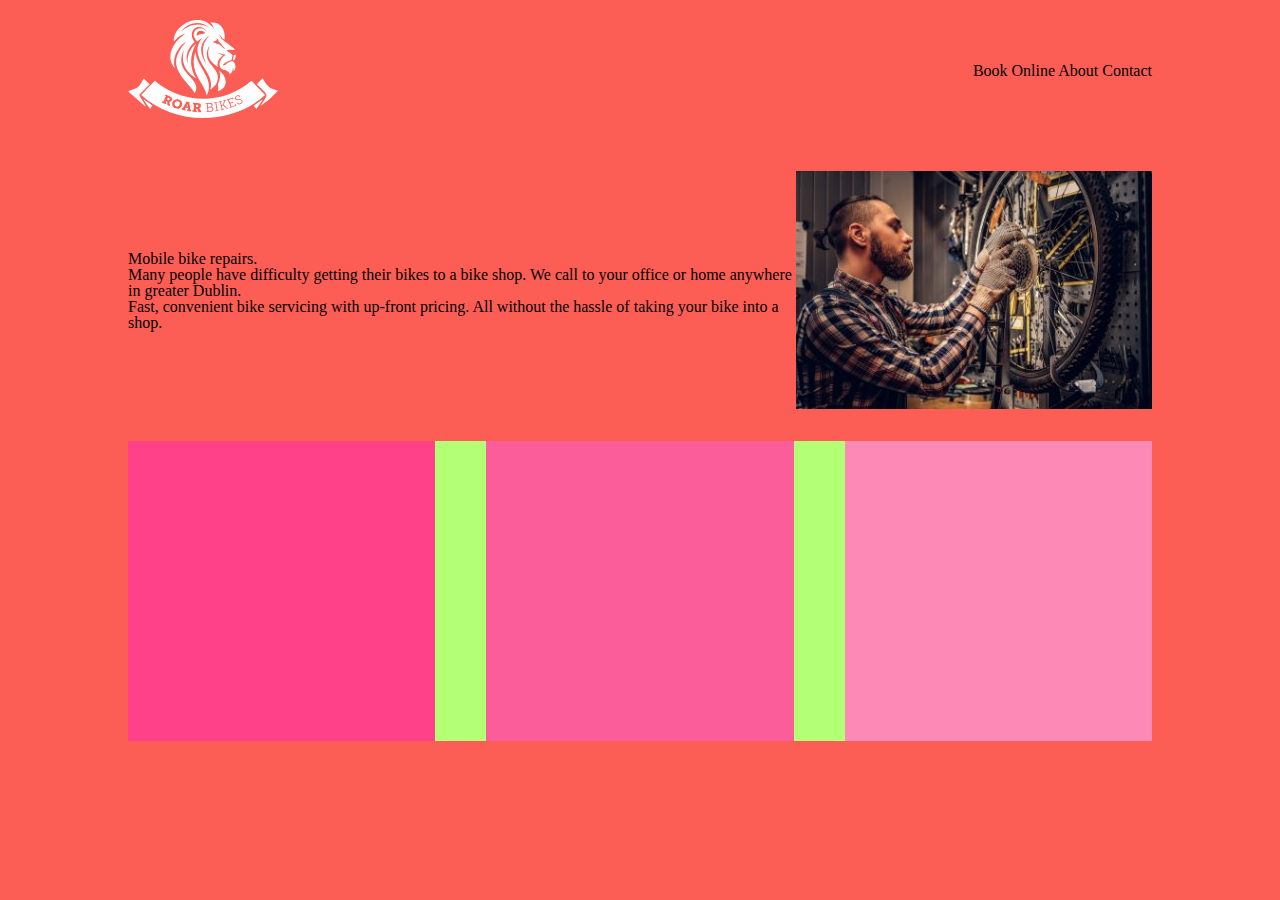
==== Bike_Repair_Website/index.html @ 1d79e286 "Made edits to the header" ====
<!DOCTYPE html>
<html lang="en">
<head>
    <meta charset="UTF-8">
    <meta http-equiv="X-UA-Compatible" content="IE=edge">
    <meta name="viewport" content="width=device-width, initial-scale=1.0">
    <title>Roar Cycle - Bike Repairs in Dublin</title>
    <link rel="stylesheet" href="css-reset.css">
    <link rel="stylesheet" href="style.css">
    
</head>
<body>
    <div class="container">
        <header>
            <div class="logo">
                <img src="images/logo-roar-bikes.svg" alt="Logo for Bike Repair Shop Roar Bikes">
            </div>

            <nav>
                <p>Book Online     About     Contact</p>
            </nav>
        </header>
        <main>
            <div class="herobox1">
                <h1>Mobile bike repairs.</h1>
                <p>Many people have difficulty getting their bikes to a bike shop. We call to your office or home anywhere in greater Dublin.</p>
                <p> Fast, convenient bike servicing with up-front pricing. All without the hassle of taking your bike into a shop.</p>
                    
            </div>
            <div class="herobox2">
                <img src="images/image-bike-repair-service.jpg" alt="person servicing a bike in Dublin">
            </div>
        </main>
        <div class="cards">
            <div class="card1"></div>
            <div class="card2"></div>
            <div class="card3"></div>
        </div>
    </div>
</body>
</html>
---- Bike_Repair_Website/style.css ----
body{
    background-color: #fc5e55;
}
.container{
    width: 1024px;
    min-height: 300px;
    margin-left: auto;
    margin-right: auto;
}

header{
    padding-top: 20px;
    padding-bottom: 20px;
    display: flex;
    justify-content: space-between;
    align-items: center;
}

nav{

}

main{
    min-height: 300px;
    display: flex;
    align-items: center;
}

.cards{
    background-color: rgb(179, 255, 117);
    min-height: 300px;
    display: flex;
    justify-content: space-between;
}

.card1{
    background-color: rgb(255, 65, 138);
    min-height: 300px;
    width: 30%;
}

.card2{
    background-color: rgb(250, 93, 153);
    min-height: 300px;
    width: 30%;
}

.card3{
    background-color: rgb(253, 137, 182);
    min-height: 300px;
    width: 30%;
}

.herobox1 {
    flex: 2;
}

.herobox2 {
    flex: 1;
}
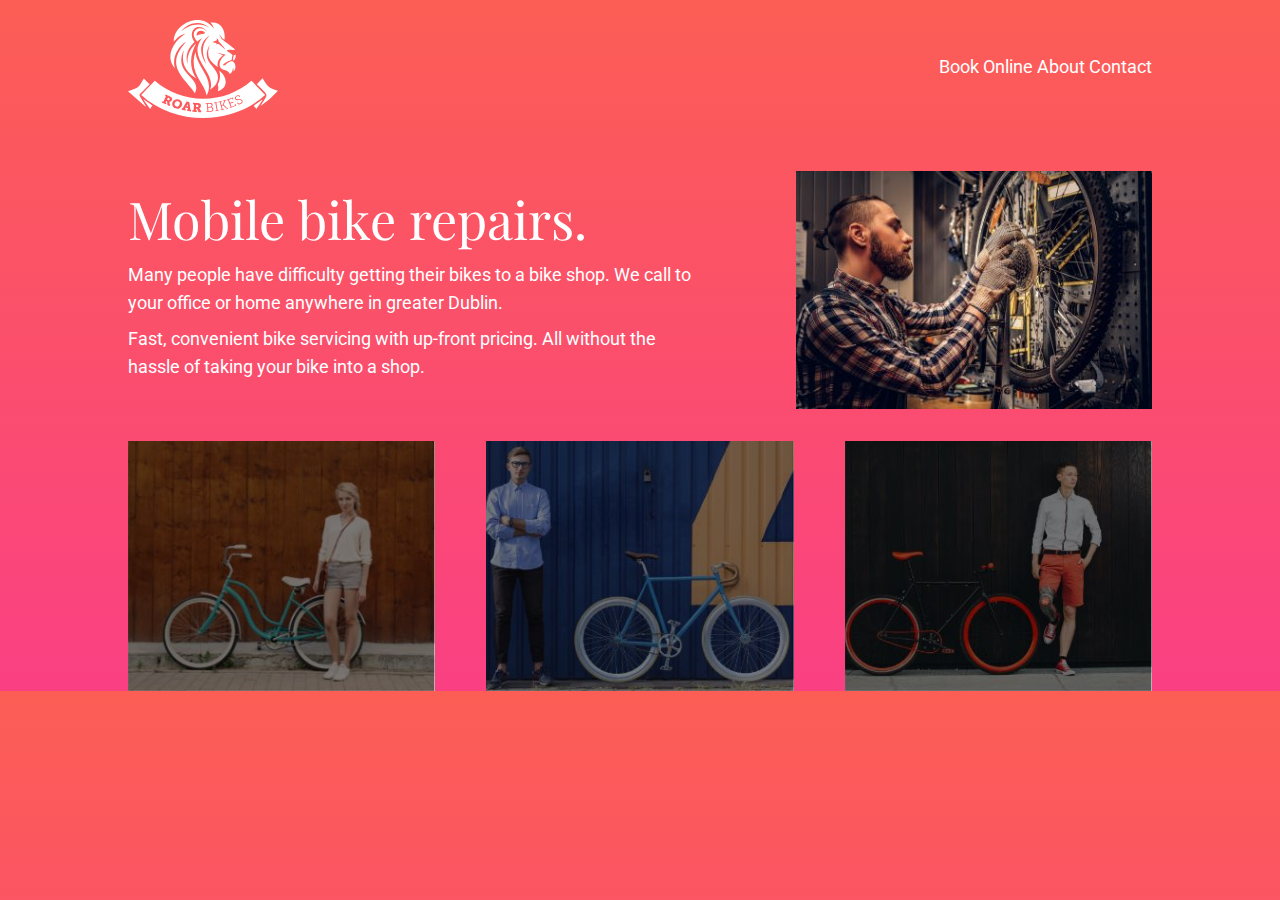
==== commit 4016cbff: "Addition of card photos" ====
--- a/Bike_Repair_Website/index.html
+++ b/Bike_Repair_Website/index.html
@@ -7,6 +7,9 @@
     <title>Roar Cycle - Bike Repairs in Dublin</title>
     <link rel="stylesheet" href="css-reset.css">
     <link rel="stylesheet" href="style.css">
+    <link rel="preconnect" href="https://fonts.googleapis.com">
+    <link rel="preconnect" href="https://fonts.gstatic.com" crossorigin>
+    <link href="https://fonts.googleapis.com/css2?family=Playfair+Display&family=Roboto:wght@300;700&display=swap" rel="stylesheet"> 
     
 </head>
 <body>
--- a/Bike_Repair_Website/style.css
+++ b/Bike_Repair_Website/style.css
@@ -1,6 +1,9 @@
 
 body{
-    background-color: #fc5e55;
+    background-image: linear-gradient(#FC5E55 , #FA4083);
+    font-family: 'Roboto', sans-serif;
+    color: white;
+    font-size: 1.125rem;
 }
 .container{
     width: 1024px;
@@ -17,9 +20,6 @@
     align-items: center;
 }
 
-nav{
-
-}
 
 main{
     min-height: 300px;
@@ -28,34 +28,50 @@
 }
 
 .cards{
-    background-color: rgb(179, 255, 117);
-    min-height: 300px;
     display: flex;
     justify-content: space-between;
 }
 
 .card1{
-    background-color: rgb(255, 65, 138);
-    min-height: 300px;
+    background-image: url(images/image-background-card1.jpg);
+    background-size: cover;
+    background-position: bottom;
+    min-height: 250px;
     width: 30%;
 }
 
 .card2{
-    background-color: rgb(250, 93, 153);
-    min-height: 300px;
+    background-image: url(images/image-background-card2.jpg);
+    background-size: cover;
+    background-position: bottom;
+    min-height: 250px;
     width: 30%;
 }
 
 .card3{
-    background-color: rgb(253, 137, 182);
-    min-height: 300px;
+    background-image: url(images/image-background-card3.jpg);
+    background-size: cover;
+    background-position: bottom;
+    min-height: 250px;
     width: 30%;
 }
 
 .herobox1 {
     flex: 2;
+    padding-right: 100px;
 }
 
 .herobox2 {
     flex: 1;
+}
+
+h1{
+    font-size: 3.25rem;
+    font-family: 'Playfair Display', serif;
+    margin-bottom: 1rem;
+}
+
+p {
+    line-height: 1.75rem;
+    margin-bottom: 0.5rem;
 }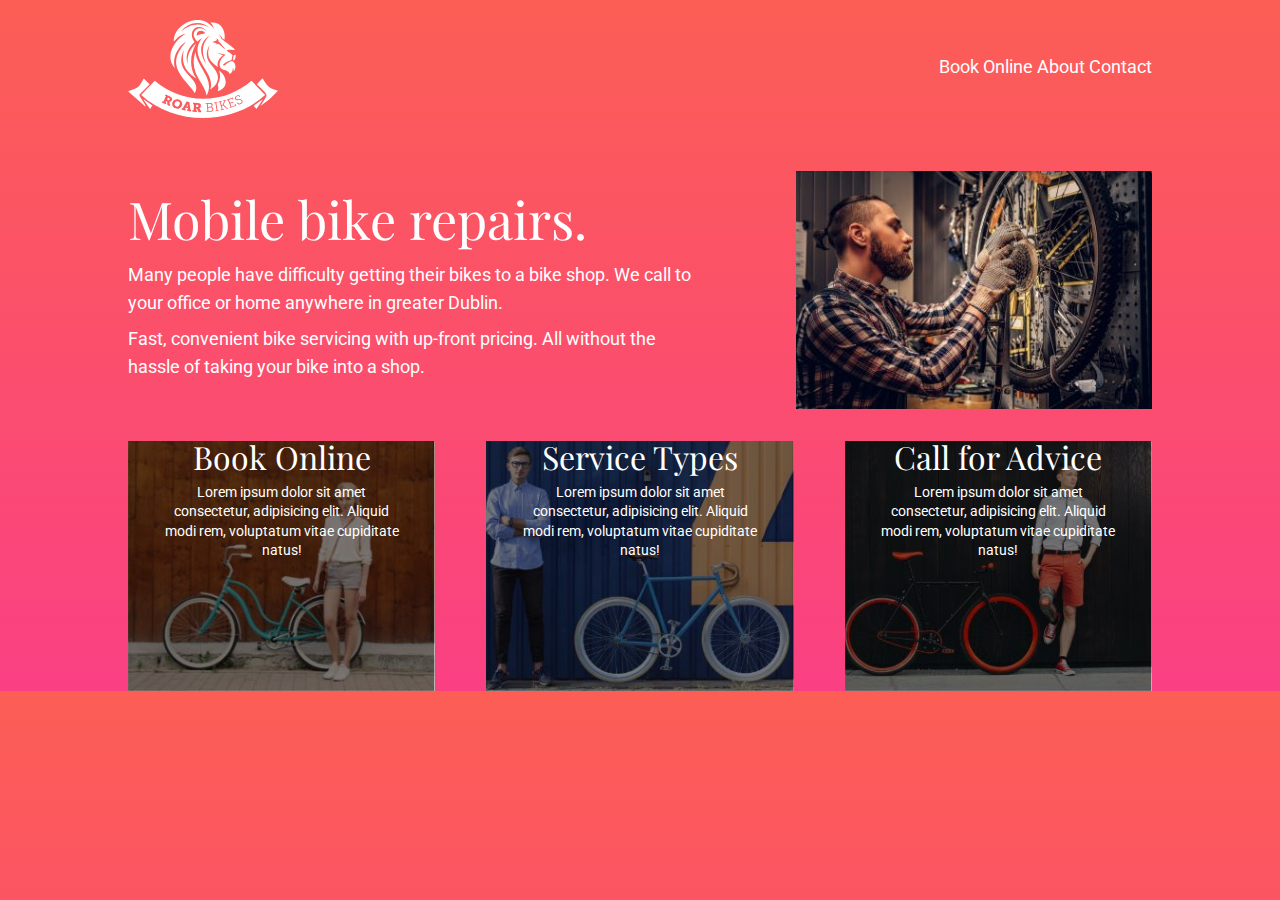
==== commit 97ea901a: "Addition of text to the cards" ====
--- a/Bike_Repair_Website/index.html
+++ b/Bike_Repair_Website/index.html
@@ -35,9 +35,18 @@
             </div>
         </main>
         <div class="cards">
-            <div class="card1"></div>
-            <div class="card2"></div>
-            <div class="card3"></div>
+            <div class="card1">
+                <h2>Book Online</h2>
+                <p>Lorem ipsum dolor sit amet consectetur, adipisicing elit. Aliquid modi rem, voluptatum vitae cupiditate natus!</p>
+            </div>
+            <div class="card2">
+                <h2>Service Types</h2>
+                <p>Lorem ipsum dolor sit amet consectetur, adipisicing elit. Aliquid modi rem, voluptatum vitae cupiditate natus!</p>
+            </div>
+            <div class="card3">
+                <h2>Call for Advice</h2>
+                <p>Lorem ipsum dolor sit amet consectetur, adipisicing elit. Aliquid modi rem, voluptatum vitae cupiditate natus!</p>
+            </div>
         </div>
     </div>
 </body>
--- a/Bike_Repair_Website/style.css
+++ b/Bike_Repair_Website/style.css
@@ -30,6 +30,7 @@
 .cards{
     display: flex;
     justify-content: space-between;
+    text-align: center;
 }
 
 .card1{
@@ -65,13 +66,24 @@
     flex: 1;
 }
 
-h1{
+h1 {
     font-size: 3.25rem;
     font-family: 'Playfair Display', serif;
     margin-bottom: 1rem;
 }
 
+h2 {
+    font-size: 2rem;
+    font-family: 'Playfair Display', serif;
+}
+
 p {
     line-height: 1.75rem;
     margin-bottom: 0.5rem;
+}
+
+.cards p {
+    font-size: 0.85rem;
+    line-height: 1.2rem;
+    margin: 10px 30px 20px 30px;
 }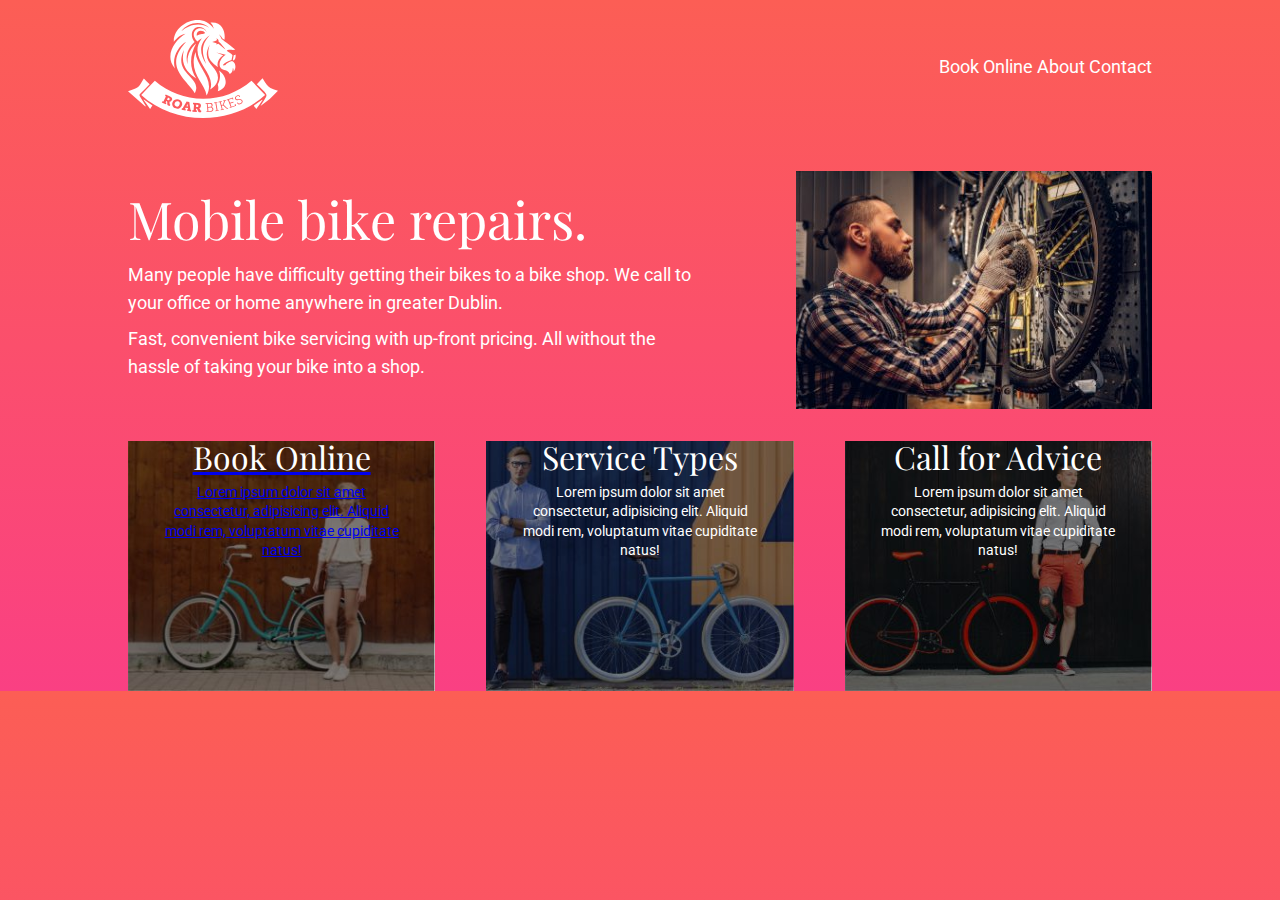
==== commit 2b88484e: "Made the cards a clickable link" ====
--- a/Bike_Repair_Website/index.html
+++ b/Bike_Repair_Website/index.html
@@ -10,6 +10,7 @@
     <link rel="preconnect" href="https://fonts.googleapis.com">
     <link rel="preconnect" href="https://fonts.gstatic.com" crossorigin>
     <link href="https://fonts.googleapis.com/css2?family=Playfair+Display&family=Roboto:wght@300;700&display=swap" rel="stylesheet"> 
+    <link rel="stylesheet" href="https://use.fontawesome.com/releases/v5.8.2/css/all.css" integrity="sha384-oS3vJWv+0UjzBfQzYUhtDYW+Pj2yciDJxpsK1OYPAYjqT085Qq/1cq5FLXAZQ7Ay" crossorigin="anonymous">
     
 </head>
 <body>
@@ -36,14 +37,19 @@
         </main>
         <div class="cards">
             <div class="card1">
-                <h2>Book Online</h2>
-                <p>Lorem ipsum dolor sit amet consectetur, adipisicing elit. Aliquid modi rem, voluptatum vitae cupiditate natus!</p>
+                <a href="#">
+                    <i class="fas fa-motorcycle"></i>
+                    <h2>Book Online</h2>
+                    <p>Lorem ipsum dolor sit amet consectetur, adipisicing elit. Aliquid modi rem, voluptatum vitae cupiditate natus!</p>
+                </a>
             </div>
             <div class="card2">
+                <i class="fas fa-cog"></i>
                 <h2>Service Types</h2>
                 <p>Lorem ipsum dolor sit amet consectetur, adipisicing elit. Aliquid modi rem, voluptatum vitae cupiditate natus!</p>
             </div>
             <div class="card3">
+                <i class="fas fa-phone"></i>
                 <h2>Call for Advice</h2>
                 <p>Lorem ipsum dolor sit amet consectetur, adipisicing elit. Aliquid modi rem, voluptatum vitae cupiditate natus!</p>
             </div>
--- a/Bike_Repair_Website/style.css
+++ b/Bike_Repair_Website/style.css
@@ -86,4 +86,14 @@
     font-size: 0.85rem;
     line-height: 1.2rem;
     margin: 10px 30px 20px 30px;
+}
+
+.cards i {
+    font-size: 100PX;
+    padding-top: 30px;
+}
+
+.cards a h2 {
+    color: white;
+    text-decoration: none;
 }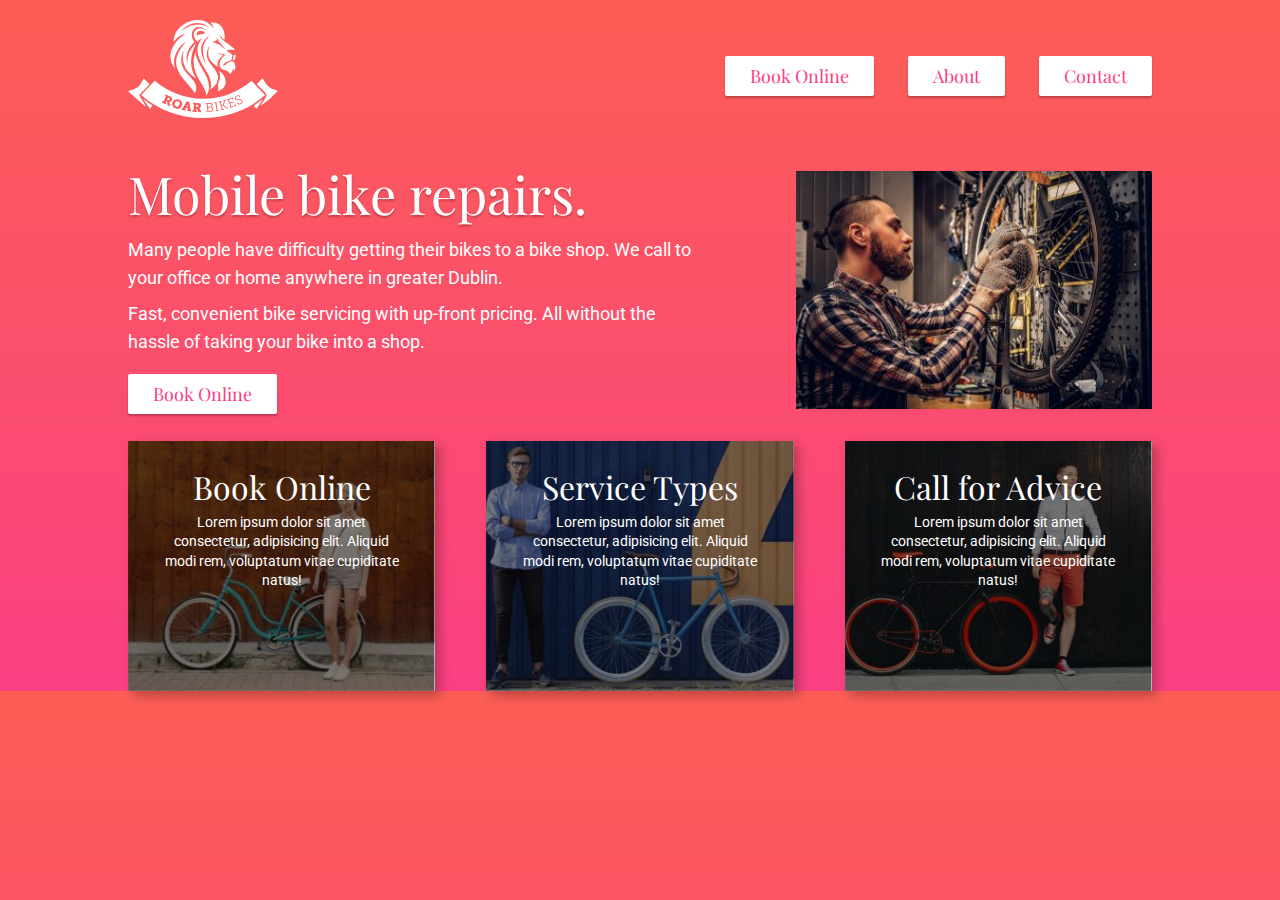
==== commit 5d00b18d: "Creation of book online and header buttons" ====
--- a/Bike_Repair_Website/index.html
+++ b/Bike_Repair_Website/index.html
@@ -21,7 +21,9 @@
             </div>
 
             <nav>
-                <p>Book Online     About     Contact</p>
+                <a href="#" class="myButton">Book Online </a>
+                <a href="#" class="myButton">About</a>
+                <a href="#" class="myButton">Contact</a>
             </nav>
         </header>
         <main>
@@ -29,6 +31,7 @@
                 <h1>Mobile bike repairs.</h1>
                 <p>Many people have difficulty getting their bikes to a bike shop. We call to your office or home anywhere in greater Dublin.</p>
                 <p> Fast, convenient bike servicing with up-front pricing. All without the hassle of taking your bike into a shop.</p>
+                <a href="#" class = "myButton">Book Online</a>
                     
             </div>
             <div class="herobox2">
@@ -44,14 +47,18 @@
                 </a>
             </div>
             <div class="card2">
-                <i class="fas fa-cog"></i>
-                <h2>Service Types</h2>
-                <p>Lorem ipsum dolor sit amet consectetur, adipisicing elit. Aliquid modi rem, voluptatum vitae cupiditate natus!</p>
+                <a href="#">
+                    <i class="fas fa-cog"></i>
+                    <h2>Service Types</h2>
+                    <p>Lorem ipsum dolor sit amet consectetur, adipisicing elit. Aliquid modi rem, voluptatum vitae cupiditate natus!</p>
+                 </a>
             </div>
             <div class="card3">
-                <i class="fas fa-phone"></i>
-                <h2>Call for Advice</h2>
-                <p>Lorem ipsum dolor sit amet consectetur, adipisicing elit. Aliquid modi rem, voluptatum vitae cupiditate natus!</p>
+                <a href="#">
+                    <i class="fas fa-phone"></i>
+                    <h2>Call for Advice</h2>
+                    <p>Lorem ipsum dolor sit amet consectetur, adipisicing elit. Aliquid modi rem, voluptatum vitae cupiditate natus!</p>
+                </a>
             </div>
         </div>
     </div>
--- a/Bike_Repair_Website/style.css
+++ b/Bike_Repair_Website/style.css
@@ -1,3 +1,6 @@
+html {
+    /* height: 100%; */
+}
 
 body{
     background-image: linear-gradient(#FC5E55 , #FA4083);
@@ -5,6 +8,12 @@
     color: white;
     font-size: 1.125rem;
 }
+
+a {
+    color: white;
+    text-decoration: none;
+}
+
 .container{
     width: 1024px;
     min-height: 300px;
@@ -39,6 +48,7 @@
     background-position: bottom;
     min-height: 250px;
     width: 30%;
+    box-shadow: 5px 5px 10px rgba(0, 0, 0, 0.250);
 }
 
 .card2{
@@ -47,6 +57,7 @@
     background-position: bottom;
     min-height: 250px;
     width: 30%;
+    box-shadow: 5px 5px 10px rgba(0, 0, 0, 0.250);
 }
 
 .card3{
@@ -55,6 +66,12 @@
     background-position: bottom;
     min-height: 250px;
     width: 30%;
+    box-shadow: 5px 5px 10px rgba(0, 0, 0, 0.250);
+}
+
+.card1, .card2, .card3 {
+    padding: 30px 30px 20px 30px;
+    box-sizing: border-box;
 }
 
 .herobox1 {
@@ -70,6 +87,7 @@
     font-size: 3.25rem;
     font-family: 'Playfair Display', serif;
     margin-bottom: 1rem;
+    text-shadow: 0px 2px 2px rgba(0, 0, 0, 0.250);
 }
 
 h2 {
@@ -85,15 +103,28 @@
 .cards p {
     font-size: 0.85rem;
     line-height: 1.2rem;
-    margin: 10px 30px 20px 30px;
+    margin-top: 10px;
 }
 
 .cards i {
     font-size: 100PX;
-    padding-top: 30px;
 }
 
-.cards a h2 {
-    color: white;
-    text-decoration: none;
+.myButton {
+    background-color: white;
+    color: #FA4083;
+    font-family: 'Playfair Display', serif;
+    padding: 11px 25px;
+    border-radius: 2px;
+    box-shadow: 0px 2px 2px rgba(0, 0, 0, 0.250);
+   
+}
+
+a.myButton {
+    display: inline-block;
+    margin-top: 10px;
+}
+
+nav a.myButton {
+    margin-left: 30px;
 }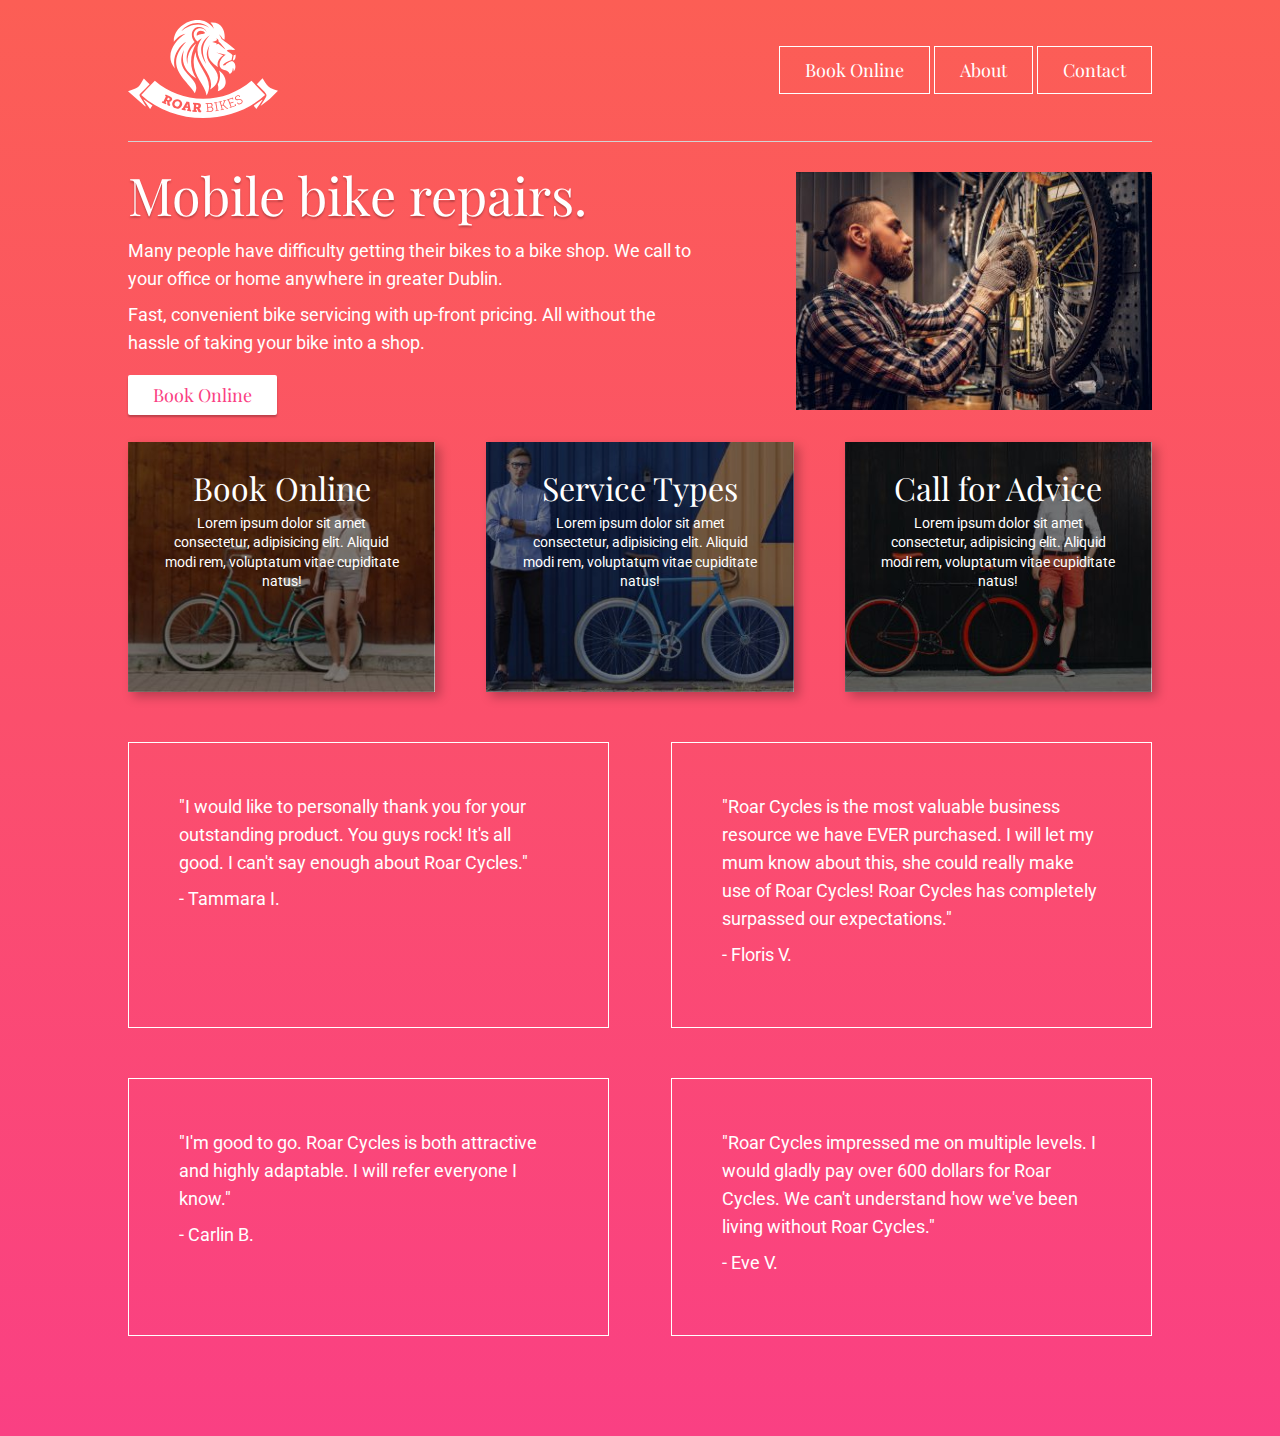
==== commit 0be1f6eb: "Addition of testimonials" ====
--- a/Bike_Repair_Website/index.html
+++ b/Bike_Repair_Website/index.html
@@ -21,9 +21,9 @@
             </div>
 
             <nav>
-                <a href="#" class="myButton">Book Online </a>
-                <a href="#" class="myButton">About</a>
-                <a href="#" class="myButton">Contact</a>
+                <a href="#" class="navButton">Book Online</a>
+                <a href="#" class="navButton">About</a>
+                <a href="#" class="navButton">Contact</a>
             </nav>
         </header>
         <main>
@@ -61,6 +61,30 @@
                 </a>
             </div>
         </div>
+        
+        <div class="testimonials">
+            <div class="tbox">
+               <p>"I would like to personally thank you for your outstanding product. You guys rock! It's all good. I can't say enough about Roar Cycles."
+               </p> 
+               <p>- Tammara I.</p>
+            </div>
+
+            <div class="tbox">
+                <p>"Roar Cycles is the most valuable business resource we have EVER purchased. I will let my mum know about this, she could really make use of Roar Cycles! Roar Cycles has completely surpassed our expectations."</p> 
+                <p>- Floris V.</p>
+            </div>
+
+             <div class="tbox">
+                <p>"I'm good to go. Roar Cycles is both attractive and highly adaptable. I will refer everyone I know."</p> 
+                <p>- Carlin B.</p>
+             </div>
+
+             <div class="tbox">
+                <p>"Roar Cycles impressed me on multiple levels. I would gladly pay over 600 dollars for Roar Cycles. We can't understand how we've been living without Roar Cycles." </p> 
+                <p>- Eve V.</p>
+             </div>
+
+        </div>
     </div>
 </body>
 </html>--- a/Bike_Repair_Website/style.css
+++ b/Bike_Repair_Website/style.css
@@ -1,7 +1,3 @@
-html {
-    /* height: 100%; */
-}
-
 body{
     background-image: linear-gradient(#FC5E55 , #FA4083);
     font-family: 'Roboto', sans-serif;
@@ -27,6 +23,7 @@
     display: flex;
     justify-content: space-between;
     align-items: center;
+    border-bottom: 1px solid lightgray;
 }
 
 
@@ -127,4 +124,27 @@
 
 nav a.myButton {
     margin-left: 30px;
+    box-shadow: 0px 0px 0px black;
+}
+
+.navButton {
+    border: 1px solid white;
+    padding: 11px 25px;
+    font-family: 'Playfair Display', serif;
+
+}
+
+.testimonials {
+    display: flex;
+    flex-wrap: wrap;
+    justify-content: space-between;
+    margin-bottom: 100px;
+}
+
+.tbox {
+    width: 47%;
+    padding: 50px;
+    border: 1px solid white;
+    box-sizing: border-box;
+    margin-top: 50px;
 }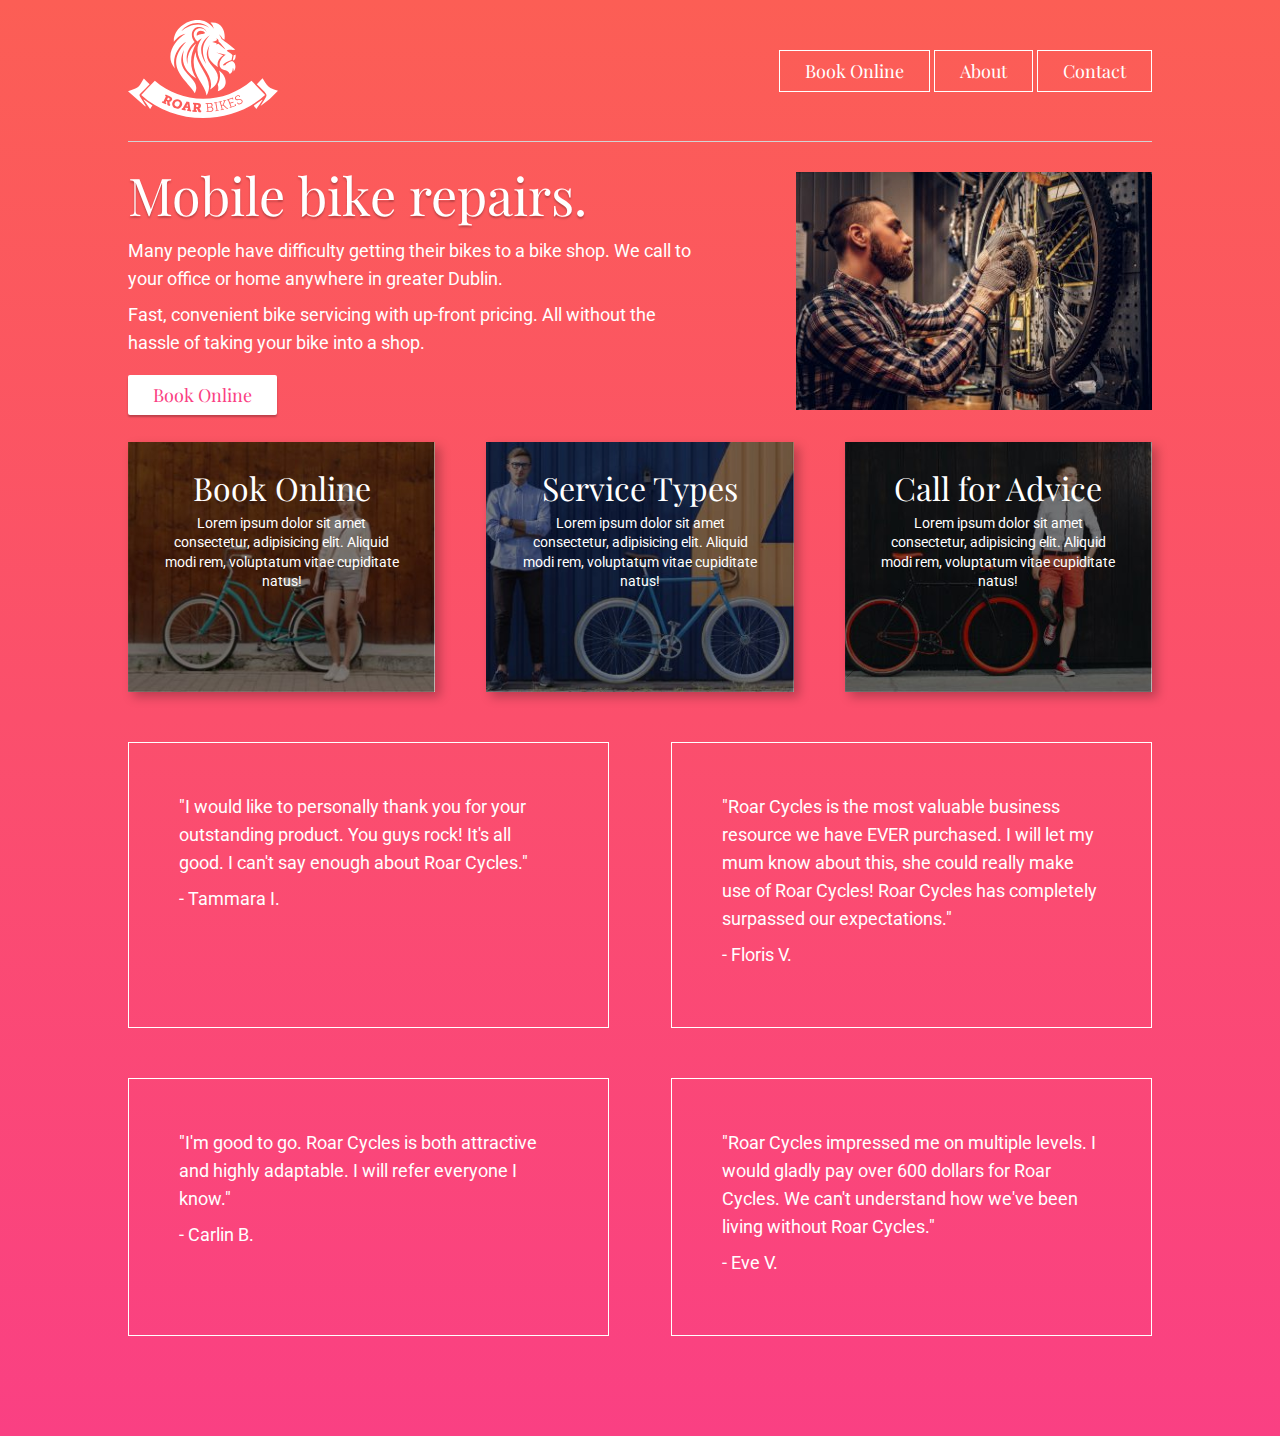
==== commit 41ec4076: "Creation of the nav dropdown buttons" ====
--- a/Bike_Repair_Website/index.html
+++ b/Bike_Repair_Website/index.html
@@ -21,9 +21,29 @@
             </div>
 
             <nav>
-                <a href="#" class="navButton">Book Online</a>
-                <a href="#" class="navButton">About</a>
-                <a href="#" class="navButton">Contact</a>
+                <div class="navButton">
+                    <a href="#">Book Online</a>
+
+                    <div class="dropdown">
+                        <div class="navButton">
+                            <a href="#">Onsite Service</a>
+                        </div>
+                        <div class="navButton">
+                            <a href="#">Parts Delivery</a>
+                        </div>
+                        <div class="navButton">
+                            <a href="#">Request Callback</a>
+                        </div>
+                    </div>
+
+                </div>
+
+                <div class="navButton">
+                    <a href="#">About</a>
+                </div>
+                <div class="navButton">
+                    <a href="#">Contact</a>
+                </div>
             </nav>
         </header>
         <main>
--- a/Bike_Repair_Website/style.css
+++ b/Bike_Repair_Website/style.css
@@ -117,6 +117,12 @@
    
 }
 
+.myButton:hover {
+    background-color: rgba(29, 213, 103);
+    color: white;
+    transition-duration: 1s;
+}
+
 a.myButton {
     display: inline-block;
     margin-top: 10px;
@@ -131,6 +137,8 @@
     border: 1px solid white;
     padding: 11px 25px;
     font-family: 'Playfair Display', serif;
+    display: inline-block;
+    position: relative;
 
 }
 
@@ -147,4 +155,26 @@
     border: 1px solid white;
     box-sizing: border-box;
     margin-top: 50px;
+}
+
+.dropdown {
+    display: none;
+    position: absolute;
+    z-index: 1;
+    padding-top: 20px;
+    text-align: center;
+    margin-left: -37px;
+}
+
+.navButton:hover .dropdown {
+    display: block;
+}
+
+.dropdown .navButton {
+    width: 120px;
+    background-color: white;
+}
+
+.dropdown .navButton a {
+    color: #FA4083;
 }